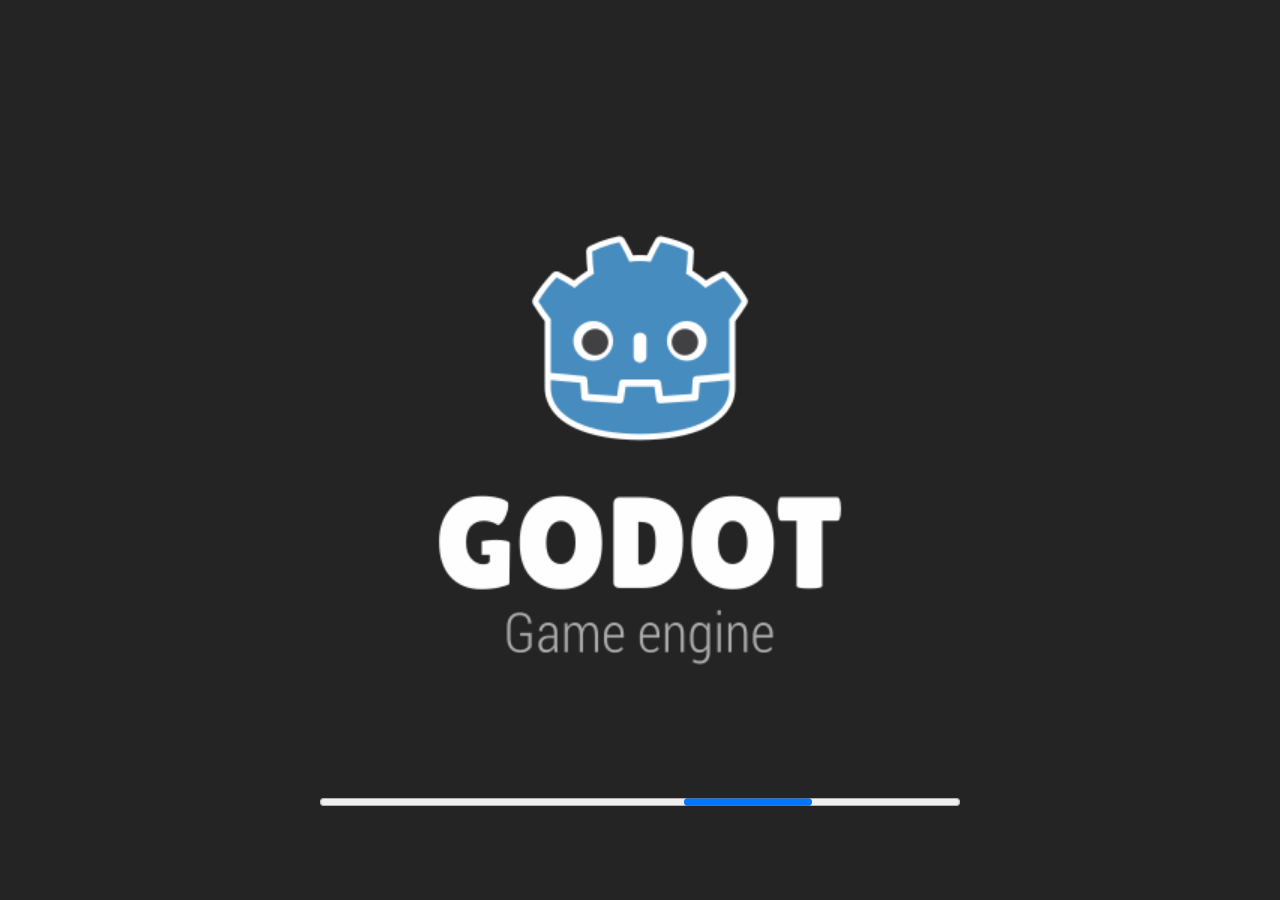
==== game-preview/index.html @ feb69667 "Add The Ruins Game web preview (player page; engine files in release game-v1)" ====
<!DOCTYPE html>
<html lang="en">
	<head>
		<meta charset="utf-8">
		<meta name="viewport" content="width=device-width, user-scalable=no, initial-scale=1.0">
		<title>The Ruins Game</title>
		<style>
html, body, #canvas {
	margin: 0;
	padding: 0;
	border: 0;
}

body {
	color: white;
	background-color: black;
	overflow: hidden;
	touch-action: none;
}

#canvas {
	display: block;
}

#canvas:focus {
	outline: none;
}

#status, #status-splash, #status-progress {
	position: absolute;
	left: 0;
	right: 0;
}

#status, #status-splash {
	top: 0;
	bottom: 0;
}

#status {
	background-color: #242424;
	display: flex;
	flex-direction: column;
	justify-content: center;
	align-items: center;
	visibility: hidden;
}

#status-splash {
	max-height: 100%;
	max-width: 100%;
	margin: auto;
}

#status-splash.show-image--false {
	display: none;
}

#status-splash.fullsize--true {
	height: 100%;
	width: 100%;
	object-fit: contain;
}

#status-splash.use-filter--false {
	image-rendering: pixelated;
}

#status-progress, #status-notice {
	display: none;
}

#status-progress {
	bottom: 10%;
	width: 50%;
	margin: 0 auto;
}

#status-notice {
	background-color: #5b3943;
	border-radius: 0.5rem;
	border: 1px solid #9b3943;
	color: #e0e0e0;
	font-family: 'Noto Sans', 'Droid Sans', Arial, sans-serif;
	line-height: 1.3;
	margin: 0 2rem;
	overflow: hidden;
	padding: 1rem;
	text-align: center;
	z-index: 1;
}
		</style>
		<link id="-gd-engine-icon" rel="icon" type="image/png" href="index.icon.png" />
<link rel="apple-touch-icon" href="index.apple-touch-icon.png"/>

	</head>
	<body>
		<canvas id="canvas">
			Your browser does not support the canvas tag.
		</canvas>

		<noscript>
			Your browser does not support JavaScript.
		</noscript>

		<div id="status">
			<img id="status-splash" class="show-image--true fullsize--true use-filter--true" src="index.png" alt="">
			<progress id="status-progress"></progress>
			<div id="status-notice"></div>
		</div>

		<script src="index.js"></script>
		<script>
const GODOT_CONFIG = {"args":[],"canvasResizePolicy":2,"emscriptenPoolSize":8,"ensureCrossOriginIsolationHeaders":true,"executable":"https://github.com/Neo-ruin/neoruin-outpost/releases/download/game-v1/index","experimentalVK":false,"fileSizes":{"index.pck":10392,"index.wasm":39514754},"focusCanvas":true,"gdextensionLibs":[],"godotPoolSize":4};
const GODOT_THREADS_ENABLED = false;
const engine = new Engine(GODOT_CONFIG);

(function () {
	const statusOverlay = document.getElementById('status');
	const statusProgress = document.getElementById('status-progress');
	const statusNotice = document.getElementById('status-notice');

	let initializing = true;
	let statusMode = '';

	function setStatusMode(mode) {
		if (statusMode === mode || !initializing) {
			return;
		}
		if (mode === 'hidden') {
			statusOverlay.remove();
			initializing = false;
			return;
		}
		statusOverlay.style.visibility = 'visible';
		statusProgress.style.display = mode === 'progress' ? 'block' : 'none';
		statusNotice.style.display = mode === 'notice' ? 'block' : 'none';
		statusMode = mode;
	}

	function setStatusNotice(text) {
		while (statusNotice.lastChild) {
			statusNotice.removeChild(statusNotice.lastChild);
		}
		const lines = text.split('\n');
		lines.forEach((line) => {
			statusNotice.appendChild(document.createTextNode(line));
			statusNotice.appendChild(document.createElement('br'));
		});
	}

	function displayFailureNotice(err) {
		console.error(err);
		if (err instanceof Error) {
			setStatusNotice(err.message);
		} else if (typeof err === 'string') {
			setStatusNotice(err);
		} else {
			setStatusNotice('An unknown error occurred.');
		}
		setStatusMode('notice');
		initializing = false;
	}

	const missing = Engine.getMissingFeatures({
		threads: GODOT_THREADS_ENABLED,
	});

	if (missing.length !== 0) {
		if (GODOT_CONFIG['serviceWorker'] && GODOT_CONFIG['ensureCrossOriginIsolationHeaders'] && 'serviceWorker' in navigator) {
			let serviceWorkerRegistrationPromise;
			try {
				serviceWorkerRegistrationPromise = navigator.serviceWorker.getRegistration();
			} catch (err) {
				serviceWorkerRegistrationPromise = Promise.reject(new Error('Service worker registration failed.'));
			}
			// There's a chance that installing the service worker would fix the issue
			Promise.race([
				serviceWorkerRegistrationPromise.then((registration) => {
					if (registration != null) {
						return Promise.reject(new Error('Service worker already exists.'));
					}
					return registration;
				}).then(() => engine.installServiceWorker()),
				// For some reason, `getRegistration()` can stall
				new Promise((resolve) => {
					setTimeout(() => resolve(), 2000);
				}),
			]).then(() => {
				// Reload if there was no error.
				window.location.reload();
			}).catch((err) => {
				console.error('Error while registering service worker:', err);
			});
		} else {
			// Display the message as usual
			const missingMsg = 'Error\nThe following features required to run Godot projects on the Web are missing:\n';
			displayFailureNotice(missingMsg + missing.join('\n'));
		}
	} else {
		setStatusMode('progress');
		engine.startGame({
			'onProgress': function (current, total) {
				if (current > 0 && total > 0) {
					statusProgress.value = current;
					statusProgress.max = total;
				} else {
					statusProgress.removeAttribute('value');
					statusProgress.removeAttribute('max');
				}
			},
		}).then(() => {
			setStatusMode('hidden');
		}, displayFailureNotice);
	}
}());
		</script>
	</body>
</html>
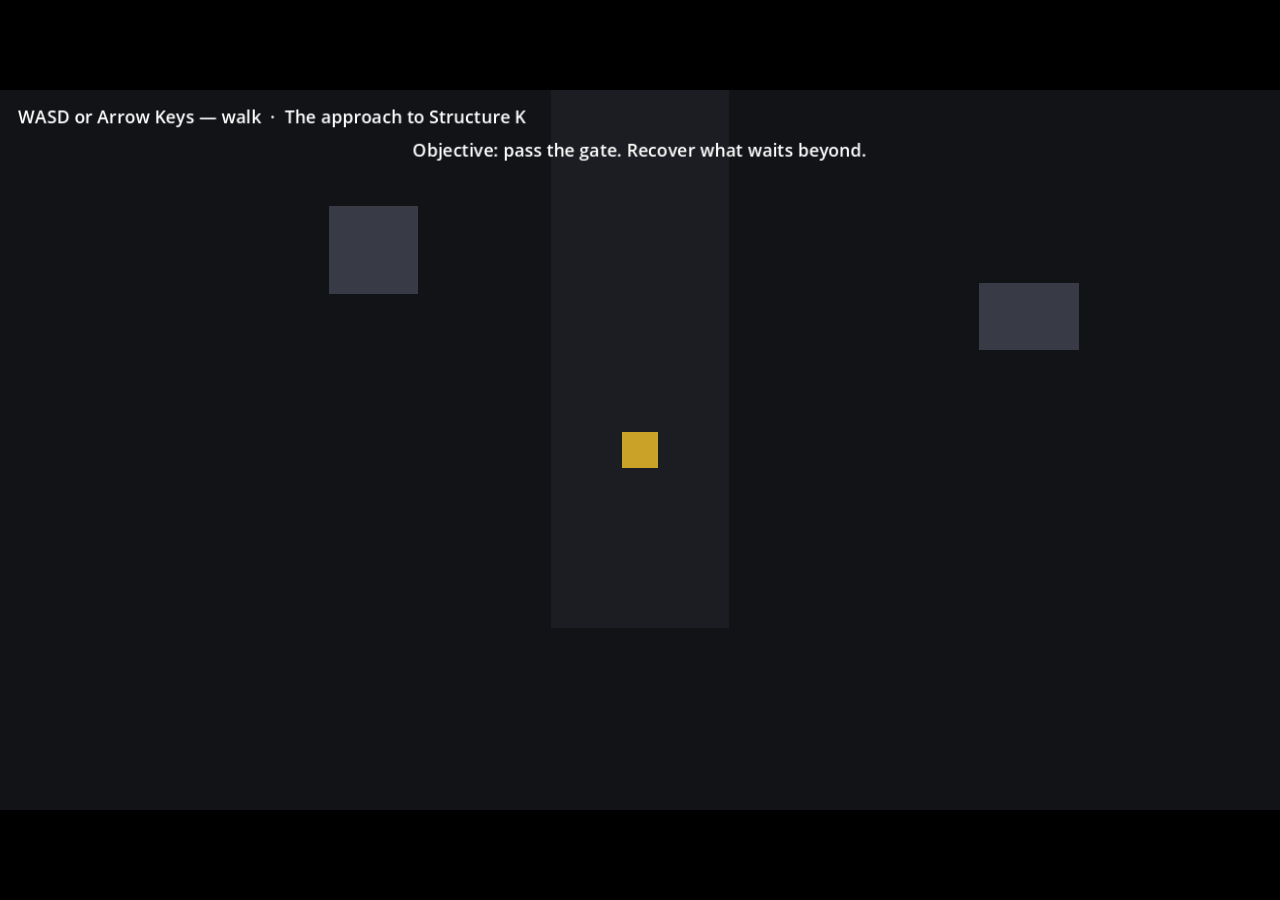
==== commit 4f903a9c: "Game preview fix: same-origin engine chunks + loader patch" ====
--- a/game-preview/index.html
+++ b/game-preview/index.html
@@ -109,9 +109,29 @@
 			<div id="status-notice"></div>
 		</div>
 
-		<script src="index.js"></script>
 		<script>
-const GODOT_CONFIG = {"args":[],"canvasResizePolicy":2,"emscriptenPoolSize":8,"ensureCrossOriginIsolationHeaders":true,"executable":"https://github.com/Neo-ruin/neoruin-outpost/releases/download/game-v1/index","experimentalVK":false,"fileSizes":{"index.pck":10392,"index.wasm":39514754},"focusCanvas":true,"gdextensionLibs":[],"godotPoolSize":4};
+(function () {
+  const origFetch = window.fetch.bind(window);
+  window.fetch = async function (input, init) {
+    const url = typeof input === 'string' ? input : (input && input.url) || '';
+    if (url.endsWith('index.wasm')) {
+      const parts = await Promise.all([
+        origFetch('index.wasm.part1').then(r => { if (!r.ok) throw new Error('part1'); return r.arrayBuffer(); }),
+        origFetch('index.wasm.part2').then(r => { if (!r.ok) throw new Error('part2'); return r.arrayBuffer(); })
+      ]);
+      const total = parts[0].byteLength + parts[1].byteLength;
+      const merged = new Uint8Array(total);
+      merged.set(new Uint8Array(parts[0]), 0);
+      merged.set(new Uint8Array(parts[1]), parts[0].byteLength);
+      return new Response(merged.buffer, { headers: { 'Content-Type': 'application/wasm' } });
+    }
+    return origFetch(input, init);
+  };
+})();
+</script>
+<script src="index.js"></script>
+		<script>
+const GODOT_CONFIG = {"args":[],"canvasResizePolicy":2,"emscriptenPoolSize":8,"ensureCrossOriginIsolationHeaders":true,"executable":"index","experimentalVK":false,"fileSizes":{"index.pck":10392,"index.wasm":39514754},"focusCanvas":true,"gdextensionLibs":[],"godotPoolSize":4};
 const GODOT_THREADS_ENABLED = false;
 const engine = new Engine(GODOT_CONFIG);
 
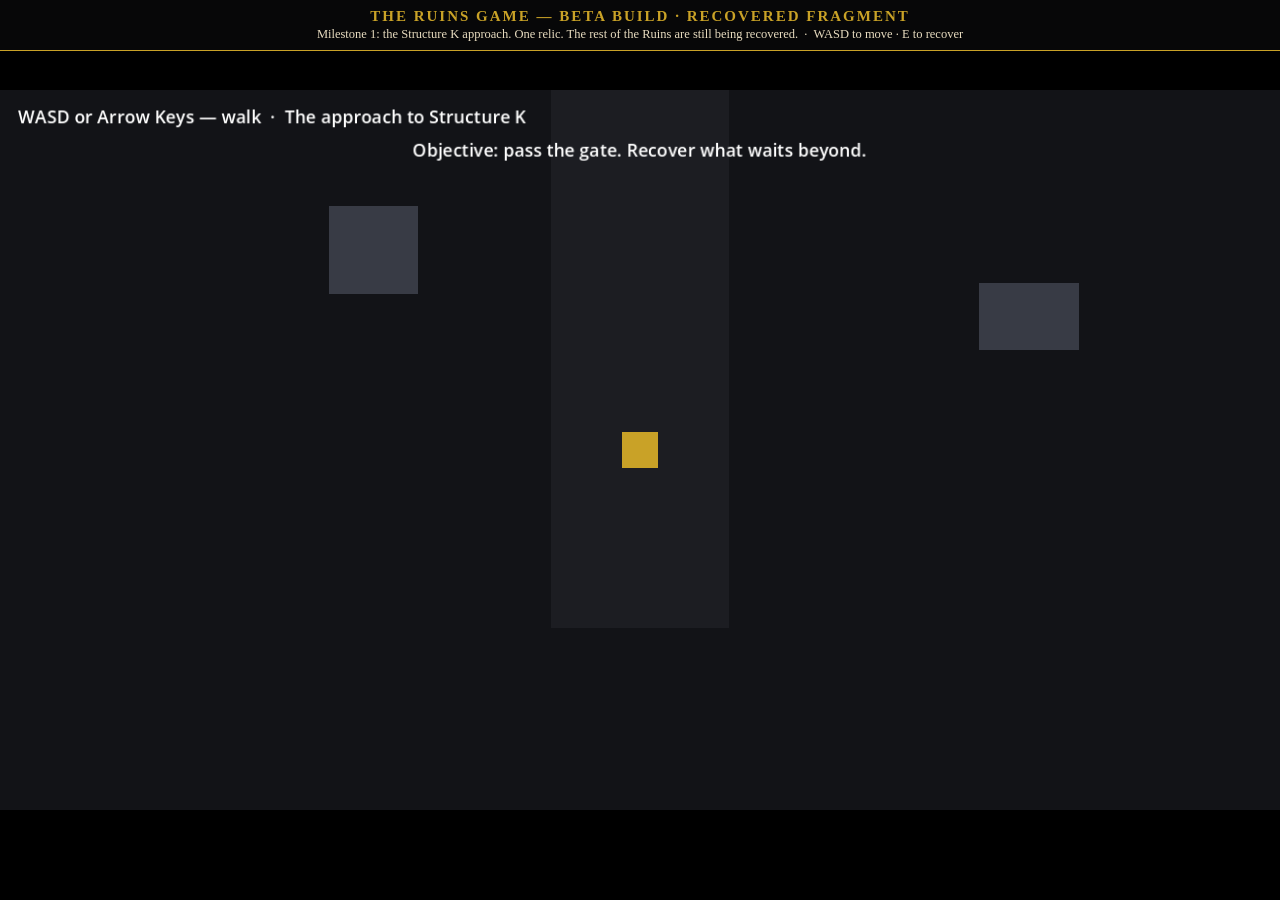
==== commit bfb5e71a: "Game preview: add BETA BUILD header + controls note" ====
--- a/game-preview/index.html
+++ b/game-preview/index.html
@@ -95,6 +95,11 @@
 
 	</head>
 	<body>
+<div id="beta-bar" style="position:fixed;top:0;left:0;right:0;z-index:10;pointer-events:none;background:rgba(8,8,10,.88);border-bottom:1px solid #c9a227;color:#e8dcc0;font-family:Georgia,'Times New Roman',serif;text-align:center;padding:8px 12px;">
+<div style="color:#c9a227;font-weight:bold;letter-spacing:2px;font-size:15px;">THE RUINS GAME &#8212; BETA BUILD &#183; RECOVERED FRAGMENT</div>
+<div style="font-size:12.5px;margin-top:2px;">Milestone 1: the Structure K approach. One relic. The rest of the Ruins are still being recovered. &nbsp;&#183;&nbsp; WASD to move &#183; E to recover</div>
+</div>
+
 		<canvas id="canvas">
 			Your browser does not support the canvas tag.
 		</canvas>
